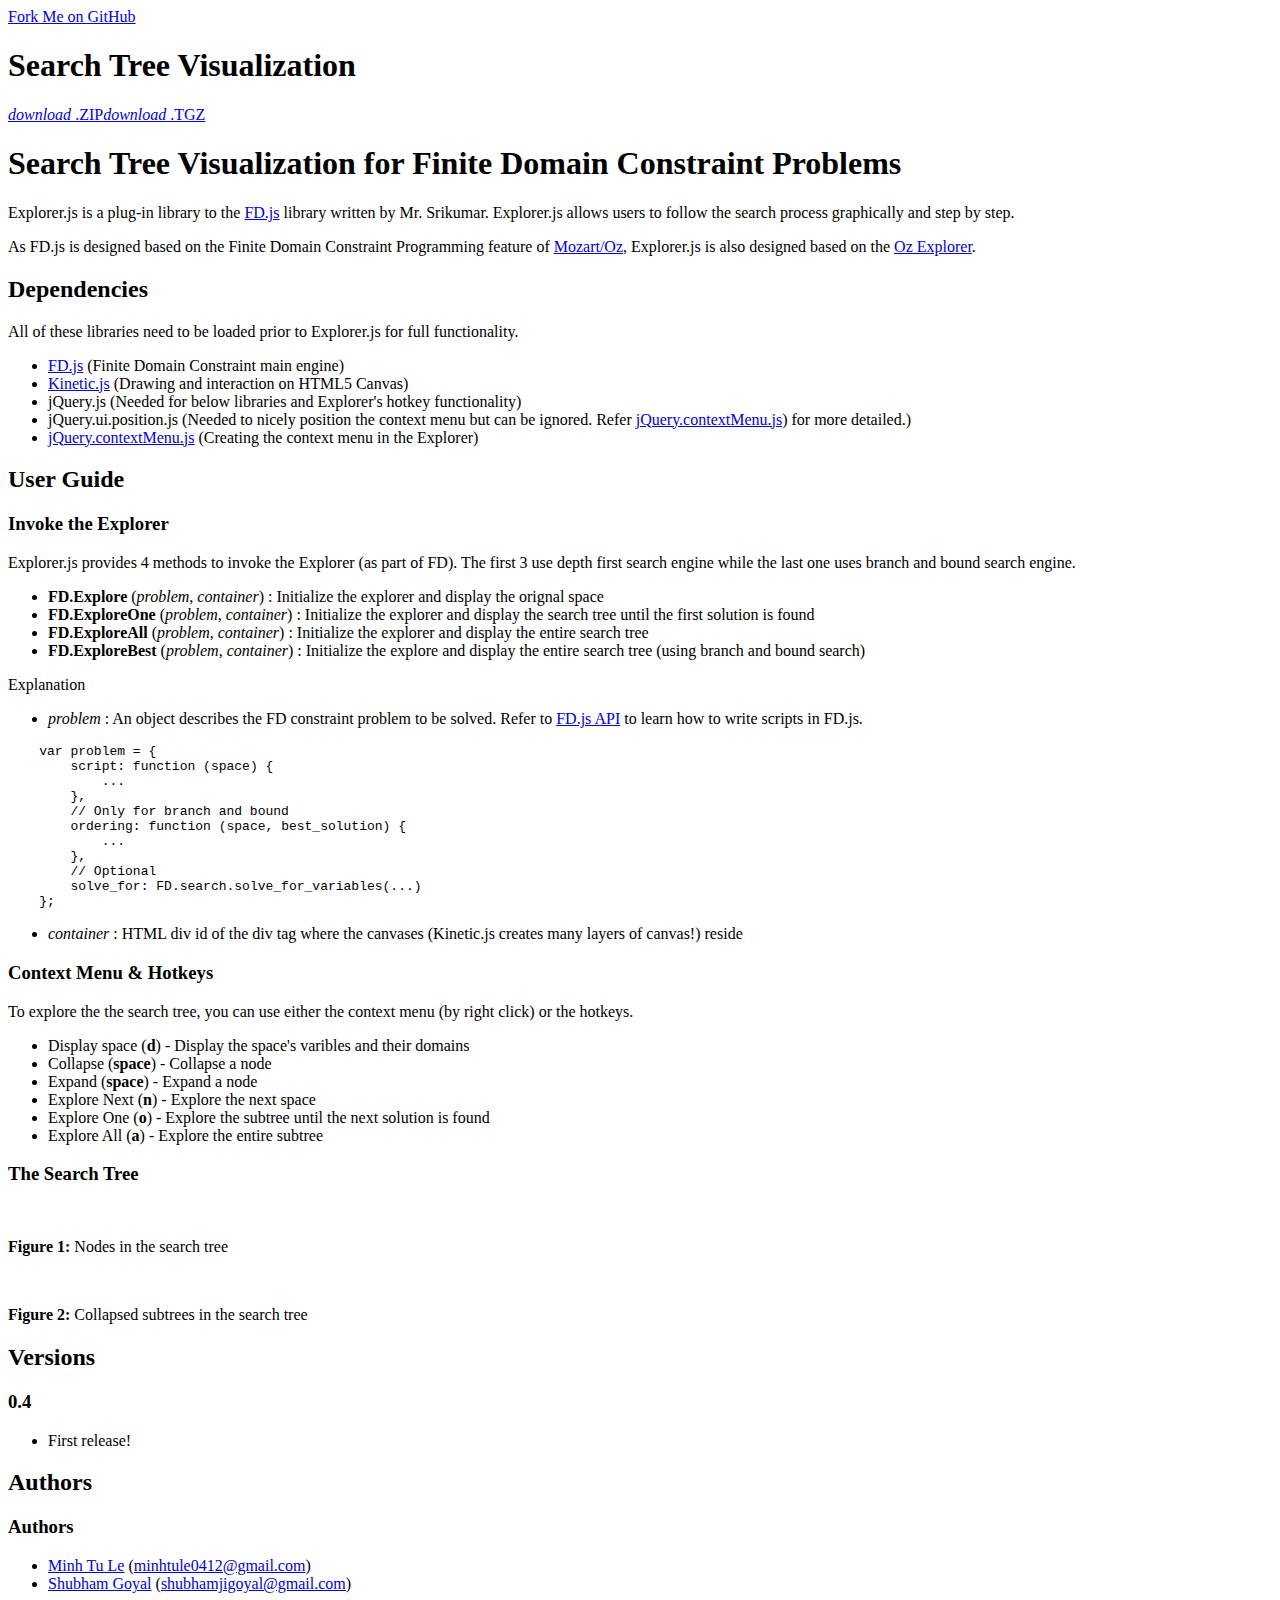
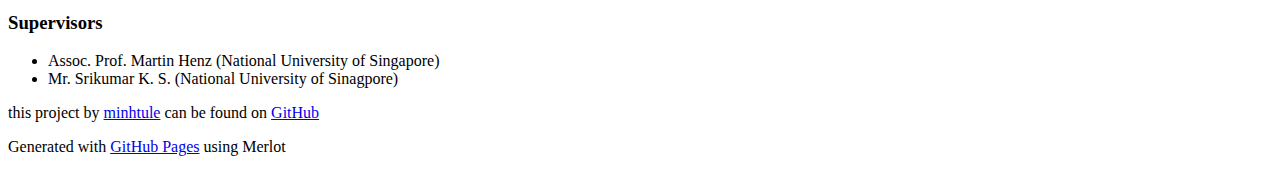
==== index.html @ 44adea36 "Update" ====
<!DOCTYPE html>
<html>
  <head>
    <meta charset='utf-8'>
    <meta http-equiv="X-UA-Compatible" content="chrome=1">
    <meta name="viewport" content="width=640" />

    <link rel="stylesheet" href="stylesheets/core.css" media="screen"/>
    <link rel="stylesheet" href="stylesheets/mobile.css" media="handheld, only screen and (max-device-width:640px)"/>
    <link rel="stylesheet" href="stylesheets/pygment_trac.css"/>

    <script type="text/javascript" src="javascripts/modernizr.js"></script>
    <script type="text/javascript" src="https://ajax.googleapis.com/ajax/libs/jquery/1.7.1/jquery.min.js"></script>
    <script type="text/javascript" src="javascripts/headsmart.min.js"></script>
    <script type="text/javascript">
      $(document).ready(function () {
        $('#main_content').headsmart()
      })
    </script>
    <title>Search Tree Visualization by minhtule</title>
  </head>

  <body>
    <a id="forkme_banner" href="https://github.com/minhtule/Search-Tree-Visualization">Fork Me on GitHub</a>
    <div class="shell">

      <header>
        <span class="ribbon-outer">
          <span class="ribbon-inner">
            <h1>Search Tree Visualization</h1>
            <h2></h2>
          </span>
          <span class="left-tail"></span>
          <span class="right-tail"></span>
        </span>
      </header>

      <section id="downloads">
        <span class="inner">
          <a href="https://github.com/minhtule/Search-Tree-Visualization/zipball/master" class="zip"><em>download</em> .ZIP</a><a href="https://github.com/minhtule/Search-Tree-Visualization/tarball/master" class="tgz"><em>download</em> .TGZ</a>
        </span>
      </section>

      <span class="banner-fix"></span>

      <section id="main_content">
        <h1>Search Tree Visualization for Finite Domain Constraint Problems</h1>

<p>Explorer.js is a plug-in library to the <a href="http://nishabdam.com:8080/fd/index">FD.js</a> library 
written by Mr. Srikumar. Explorer.js allows users to follow the search process
graphically and step by step. </p>

<p>As FD.js is designed based on the Finite Domain Constraint Programming 
feature of <a href="http://www.mozart-oz.org/documentation/fdt/index.html">Mozart/Oz</a>,
Explorer.js is also designed based on the <a href="http://www.mozart-oz.org/documentation/explorer/index.html">Oz Explorer</a>. </p>

<h2>Dependencies</h2>

<p>All of these libraries need to be loaded prior to Explorer.js for full 
functionality.</p>

<ul>
<li>
<a href="http://nishabdam.com:8080/fd/index">FD.js</a> (Finite Domain Constraint main engine)</li>
<li>
<a href="http://www.kineticjs.com/">Kinetic.js</a> (Drawing and interaction on HTML5 Canvas)</li>
<li>jQuery.js (Needed for below libraries and Explorer's hotkey functionality)</li>
<li>jQuery.ui.position.js (Needed to nicely position the context menu but can be
ignored. Refer <a href="https://github.com/medialize/jQuery-contextMenu/blob/gh-pages/README.md">jQuery.contextMenu.js</a>)
for more detailed.)</li>
<li>
<a href="https://github.com/medialize/jQuery-contextMenu/blob/gh-pages/README.md">jQuery.contextMenu.js</a>
(Creating the context menu in the Explorer)</li>
</ul><h2>User Guide</h2>

<h3>Invoke the Explorer</h3>

<p>Explorer.js provides 4 methods to invoke the Explorer (as part of FD). The first 3 use depth first search engine
while the last one uses branch and bound search engine.</p>

<ul>
<li>
<strong>FD.Explore</strong> (<em>problem</em>, <em>container</em>) : Initialize the explorer and display the orignal space</li>
<li>
<strong>FD.ExploreOne</strong> (<em>problem</em>, <em>container</em>) : Initialize the explorer and display the search tree until the first 
solution is found</li>
<li>
<strong>FD.ExploreAll</strong> (<em>problem</em>, <em>container</em>) : Initialize the explorer and display the entire search tree</li>
<li>
<strong>FD.ExploreBest</strong> (<em>problem</em>, <em>container</em>) : Initialize the explore and display the entire search tree (using 
branch and bound search)</li>
</ul><p>Explanation</p>

<ul>
<li>
<em>problem</em> : An object describes the FD constraint problem to be solved. Refer to <a href="http://nishabdam.com:8080/fd/wiki?name=API">FD.js API</a>
to learn how to write scripts in FD.js.</li>
</ul><div class="highlight">
<pre>    <span class="kd">var</span> <span class="nx">problem</span> <span class="o">=</span> <span class="p">{</span>
        <span class="nx">script</span><span class="o">:</span> <span class="kd">function</span> <span class="p">(</span><span class="nx">space</span><span class="p">)</span> <span class="p">{</span> 
            <span class="p">...</span>
        <span class="p">},</span>
        <span class="c1">// Only for branch and bound</span>
        <span class="nx">ordering</span><span class="o">:</span> <span class="kd">function</span> <span class="p">(</span><span class="nx">space</span><span class="p">,</span> <span class="nx">best_solution</span><span class="p">)</span> <span class="p">{</span> 
            <span class="p">...</span>
        <span class="p">},</span>
        <span class="c1">// Optional</span>
        <span class="nx">solve_for</span><span class="o">:</span> <span class="nx">FD</span><span class="p">.</span><span class="nx">search</span><span class="p">.</span><span class="nx">solve_for_variables</span><span class="p">(...)</span> 
    <span class="p">};</span>
</pre>
</div>


<ul>
<li>
<em>container</em> : HTML div id of the div tag where the canvases (Kinetic.js creates 
many layers of canvas!) reside</li>
</ul><h3>Context Menu &amp; Hotkeys</h3>

<p>To explore the the search tree, you can use either the context menu (by right click) or the hotkeys.</p>

<ul>
<li>Display space (<strong>d</strong>) - Display the space's varibles and their domains</li>
<li>Collapse (<strong>space</strong>) - Collapse a node</li>
<li>Expand (<strong>space</strong>) - Expand a node</li>
<li>Explore Next (<strong>n</strong>) - Explore the next space</li>
<li>Explore One (<strong>o</strong>) - Explore the subtree until the next solution is found</li>
<li>Explore All (<strong>a</strong>) - Explore the entire subtree</li>
</ul><h3>The Search Tree</h3>


<p><img src="https://github.com/minhtule/Search-Tree-Visualization/raw/gh-pages/nodes.jpg" alt="" title="Nodes in the search tree"></p>

<p><strong>Figure 1:</strong> Nodes in the search tree</p>

<p><img src="https://github.com/minhtule/Search-Tree-Visualization/raw/gh-pages/subtrees.jpg" alt="" title="Collapsed subtrees in the search tree"></p>

<p><strong>Figure 2:</strong> Collapsed subtrees in the search tree</p>

<h2>Versions</h2>

<h3>0.4</h3>

<ul>
<li>First release!</li>
</ul>

<h2>Authors</h2>

<h3>Authors</h3>
<ul>
<li>
<a href="https://github.com/minhtule">Minh Tu Le</a> (<a href="mailto:minhtule0412@gmail.com">minhtule0412@gmail.com</a>)</li>
<li>
<a href="https://github.com/shubhamgoyal">Shubham Goyal</a> (<a href="mailto:shubhamjigoyal@gmail.com">shubhamjigoyal@gmail.com</a>)</li>
</ul><h3>Supervisors</h3>
<ul>
<li>Assoc. Prof. Martin Henz (National University of Singapore)</li>
<li>Mr. Srikumar K. S. (National University of Sinagpore)</li>
</ul>
      </section>

      <footer>
        <span class="ribbon-outer">
          <span class="ribbon-inner">
            <p>this project by <a href="https://github.com/minhtule">minhtule</a> can be found on <a href="https://github.com/minhtule/Search-Tree-Visualization">GitHub</a></p>
          </span>
          <span class="left-tail"></span>
          <span class="right-tail"></span>
        </span>
        <p>Generated with <a href="http://pages.github.com">GitHub Pages</a> using Merlot</p>
        <span class="octocat"></span>
      </footer>

    </div>

    
  </body>
</html>
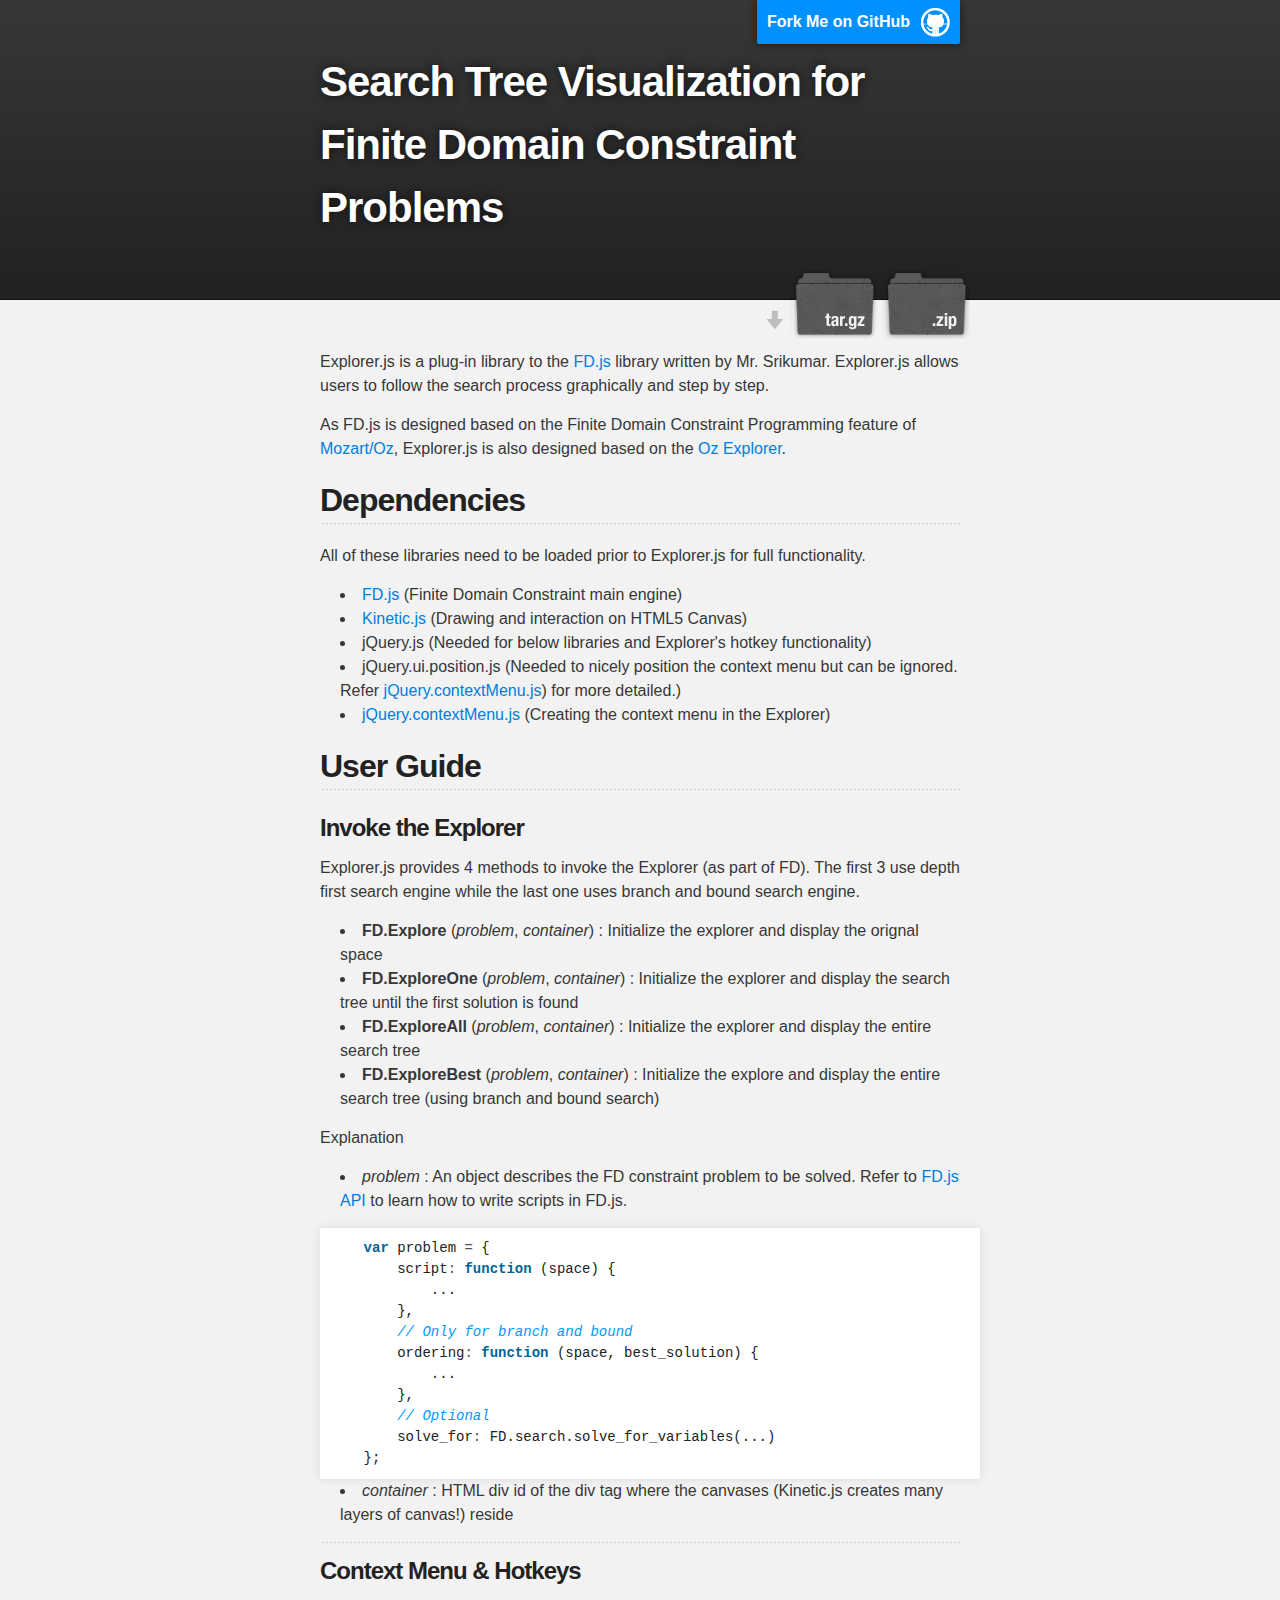
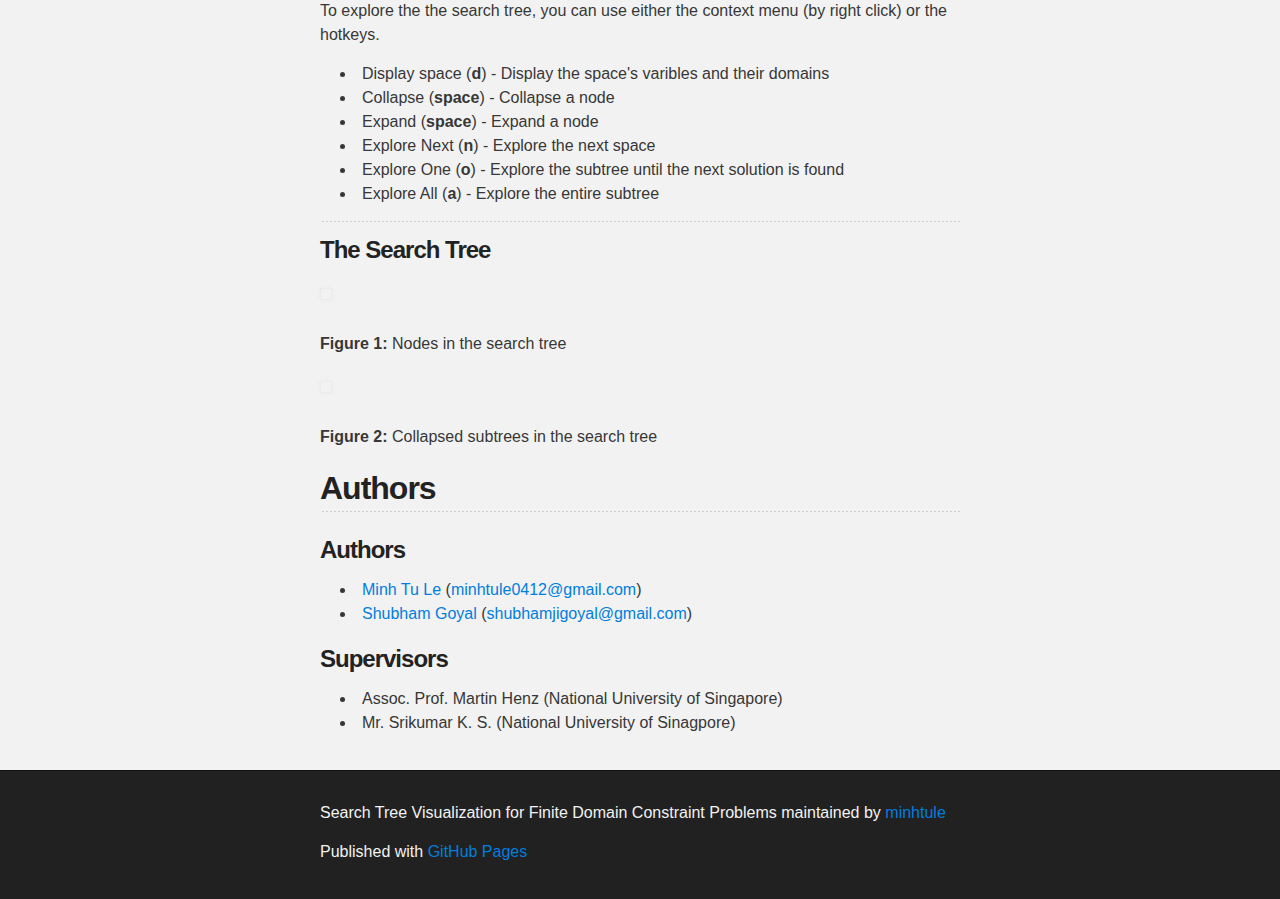
==== commit 6646ec5c: "Created gh-pages branch via GitHub" ====
--- a/index.html
+++ b/index.html
@@ -1,52 +1,37 @@
 <!DOCTYPE html>
 <html>
+
   <head>
-    <meta charset='utf-8'>
-    <meta http-equiv="X-UA-Compatible" content="chrome=1">
-    <meta name="viewport" content="width=640" />
+    <meta charset='utf-8' />
+    <meta http-equiv="X-UA-Compatible" content="chrome=1" />
+    <meta name="description" content="Search Tree Visualization for Finite Domain Constraint Problems : " />
 
-    <link rel="stylesheet" href="stylesheets/core.css" media="screen"/>
-    <link rel="stylesheet" href="stylesheets/mobile.css" media="handheld, only screen and (max-device-width:640px)"/>
-    <link rel="stylesheet" href="stylesheets/pygment_trac.css"/>
+    <link rel="stylesheet" type="text/css" media="screen" href="stylesheets/stylesheet.css">
 
-    <script type="text/javascript" src="javascripts/modernizr.js"></script>
-    <script type="text/javascript" src="https://ajax.googleapis.com/ajax/libs/jquery/1.7.1/jquery.min.js"></script>
-    <script type="text/javascript" src="javascripts/headsmart.min.js"></script>
-    <script type="text/javascript">
-      $(document).ready(function () {
-        $('#main_content').headsmart()
-      })
-    </script>
-    <title>Search Tree Visualization by minhtule</title>
+    <title>Search Tree Visualization for Finite Domain Constraint Problems</title>
   </head>
 
   <body>
-    <a id="forkme_banner" href="https://github.com/minhtule/Search-Tree-Visualization">Fork Me on GitHub</a>
-    <div class="shell">
 
-      <header>
-        <span class="ribbon-outer">
-          <span class="ribbon-inner">
-            <h1>Search Tree Visualization</h1>
-            <h2></h2>
-          </span>
-          <span class="left-tail"></span>
-          <span class="right-tail"></span>
-        </span>
-      </header>
+    <!-- HEADER -->
+    <div id="header_wrap" class="outer">
+        <header class="inner">
+          <a id="forkme_banner" href="https://github.com/minhtule/Search-Tree-Visualization">Fork Me on GitHub</a>
 
-      <section id="downloads">
-        <span class="inner">
-          <a href="https://github.com/minhtule/Search-Tree-Visualization/zipball/master" class="zip"><em>download</em> .ZIP</a><a href="https://github.com/minhtule/Search-Tree-Visualization/tarball/master" class="tgz"><em>download</em> .TGZ</a>
-        </span>
-      </section>
+          <h1 id="project_title">Search Tree Visualization for Finite Domain Constraint Problems</h1>
+          <h2 id="project_tagline"></h2>
 
-      <span class="banner-fix"></span>
+          <section id="downloads">
+            <a class="zip_download_link" href="https://github.com/minhtule/Search-Tree-Visualization/zipball/master">Download this project as a .zip file</a>
+            <a class="tar_download_link" href="https://github.com/minhtule/Search-Tree-Visualization/tarball/master">Download this project as a tar.gz file</a>
+          </section>
+        </header>
+    </div>
 
-      <section id="main_content">
-        <h1>Search Tree Visualization for Finite Domain Constraint Problems</h1>
-
-<p>Explorer.js is a plug-in library to the <a href="http://nishabdam.com:8080/fd/index">FD.js</a> library 
+    <!-- MAIN CONTENT -->
+    <div id="main_content_wrap" class="outer">
+      <section id="main_content" class="inner">
+        <p>Explorer.js is a plug-in library to the <a href="http://nishabdam.com:8080/fd/index">FD.js</a> library 
 written by Mr. Srikumar. Explorer.js allows users to follow the search process
 graphically and step by step. </p>
 
@@ -115,7 +100,7 @@
 <li>
 <em>container</em> : HTML div id of the div tag where the canvases (Kinetic.js creates 
 many layers of canvas!) reside</li>
-</ul><h3>Context Menu &amp; Hotkeys</h3>
+</ul><hr><h3>Context Menu &amp; Hotkeys</h3>
 
 <p>To explore the the search tree, you can use either the context menu (by right click) or the hotkeys.</p>
 
@@ -126,8 +111,7 @@
 <li>Explore Next (<strong>n</strong>) - Explore the next space</li>
 <li>Explore One (<strong>o</strong>) - Explore the subtree until the next solution is found</li>
 <li>Explore All (<strong>a</strong>) - Explore the entire subtree</li>
-</ul><h3>The Search Tree</h3>
-
+</ul><hr><h3>The Search Tree</h3>
 
 <p><img src="https://github.com/minhtule/Search-Tree-Visualization/raw/gh-pages/nodes.jpg" alt="" title="Nodes in the search tree"></p>
 
@@ -137,43 +121,33 @@
 
 <p><strong>Figure 2:</strong> Collapsed subtrees in the search tree</p>
 
-<h2>Versions</h2>
-
-<h3>0.4</h3>
-
-<ul>
-<li>First release!</li>
-</ul>
-
 <h2>Authors</h2>
 
 <h3>Authors</h3>
+
 <ul>
 <li>
 <a href="https://github.com/minhtule">Minh Tu Le</a> (<a href="mailto:minhtule0412@gmail.com">minhtule0412@gmail.com</a>)</li>
 <li>
 <a href="https://github.com/shubhamgoyal">Shubham Goyal</a> (<a href="mailto:shubhamjigoyal@gmail.com">shubhamjigoyal@gmail.com</a>)</li>
 </ul><h3>Supervisors</h3>
+
 <ul>
 <li>Assoc. Prof. Martin Henz (National University of Singapore)</li>
 <li>Mr. Srikumar K. S. (National University of Sinagpore)</li>
 </ul>
       </section>
+    </div>
 
-      <footer>
-        <span class="ribbon-outer">
-          <span class="ribbon-inner">
-            <p>this project by <a href="https://github.com/minhtule">minhtule</a> can be found on <a href="https://github.com/minhtule/Search-Tree-Visualization">GitHub</a></p>
-          </span>
-          <span class="left-tail"></span>
-          <span class="right-tail"></span>
-        </span>
-        <p>Generated with <a href="http://pages.github.com">GitHub Pages</a> using Merlot</p>
-        <span class="octocat"></span>
+    <!-- FOOTER  -->
+    <div id="footer_wrap" class="outer">
+      <footer class="inner">
+        <p class="copyright">Search Tree Visualization for Finite Domain Constraint Problems maintained by <a href="https://github.com/minhtule">minhtule</a></p>
+        <p>Published with <a href="http://pages.github.com">GitHub Pages</a></p>
       </footer>
-
     </div>
 
     
+
   </body>
 </html>
--- a/stylesheets/stylesheet.css
+++ b/stylesheets/stylesheet.css
@@ -0,0 +1,431 @@
+/*******************************************************************************
+Slate Theme for Github Pages
+by Jason Costello, @jsncostello
+*******************************************************************************/
+
+@import url(pygment_trac.css);
+
+/*******************************************************************************
+MeyerWeb Reset
+*******************************************************************************/
+
+html, body, div, span, applet, object, iframe,
+h1, h2, h3, h4, h5, h6, p, blockquote, pre,
+a, abbr, acronym, address, big, cite, code,
+del, dfn, em, img, ins, kbd, q, s, samp,
+small, strike, strong, sub, sup, tt, var,
+b, u, i, center,
+dl, dt, dd, ol, ul, li,
+fieldset, form, label, legend,
+table, caption, tbody, tfoot, thead, tr, th, td,
+article, aside, canvas, details, embed,
+figure, figcaption, footer, header, hgroup,
+menu, nav, output, ruby, section, summary,
+time, mark, audio, video {
+  margin: 0;
+  padding: 0;
+  border: 0;
+  font: inherit;
+  vertical-align: baseline;
+}
+
+/* HTML5 display-role reset for older browsers */
+article, aside, details, figcaption, figure,
+footer, header, hgroup, menu, nav, section {
+  display: block;
+}
+
+ol, ul {
+  list-style: none;
+}
+
+blockquote, q {
+}
+
+table {
+  border-collapse: collapse;
+  border-spacing: 0;
+}
+
+a:focus {
+  outline: none;
+}
+
+/*******************************************************************************
+Theme Styles
+*******************************************************************************/
+
+body {
+  box-sizing: border-box;
+  color:#373737;
+  background: #212121;
+  font-size: 16px;
+  font-family: 'Myriad Pro', Calibri, Helvetica, Arial, sans-serif;
+  line-height: 1.5;
+  -webkit-font-smoothing: antialiased;
+}
+
+h1, h2, h3, h4, h5, h6 {
+  margin: 10px 0;
+  font-weight: 700;
+  color:#222222;
+  font-family: 'Lucida Grande', 'Calibri', Helvetica, Arial, sans-serif;
+  letter-spacing: -1px;
+}
+
+h1 {
+  font-size: 36px;
+  font-weight: 700;
+}
+
+h2 {
+  padding-bottom: 10px;
+  font-size: 32px;
+  background: url('../images/bg_hr.png') repeat-x bottom;
+}
+
+h3 {
+  font-size: 24px;
+}
+
+h4 {
+  font-size: 21px;
+}
+
+h5 {
+  font-size: 18px;
+}
+
+h6 {
+  font-size: 16px;
+}
+
+p {
+  margin: 10px 0 15px 0;
+}
+
+footer p {
+  color: #f2f2f2;
+}
+
+a {
+  text-decoration: none;
+  color: #007edf;
+  text-shadow: none;
+
+  transition: color 0.5s ease;
+  transition: text-shadow 0.5s ease;
+  -webkit-transition: color 0.5s ease;
+  -webkit-transition: text-shadow 0.5s ease;
+  -moz-transition: color 0.5s ease;
+  -moz-transition: text-shadow 0.5s ease;
+  -o-transition: color 0.5s ease;
+  -o-transition: text-shadow 0.5s ease;
+  -ms-transition: color 0.5s ease;
+  -ms-transition: text-shadow 0.5s ease;
+}
+
+#main_content a:hover {
+  color: #0069ba;
+  text-shadow: #0090ff 0px 0px 2px;
+}
+
+footer a:hover {
+  color: #43adff;
+  text-shadow: #0090ff 0px 0px 2px;
+}
+
+em {
+  font-style: italic;
+}
+
+strong {
+  font-weight: bold;
+}
+
+img {
+  position: relative;
+  margin: 0 auto;
+  max-width: 739px;
+  padding: 5px;
+  margin: 10px 0 10px 0;
+  border: 1px solid #ebebeb;
+
+  box-shadow: 0 0 5px #ebebeb;
+  -webkit-box-shadow: 0 0 5px #ebebeb;
+  -moz-box-shadow: 0 0 5px #ebebeb;
+  -o-box-shadow: 0 0 5px #ebebeb;
+  -ms-box-shadow: 0 0 5px #ebebeb;
+}
+
+pre, code {
+  width: 100%;
+  color: #222;
+  background-color: #fff;
+
+  font-family: Monaco, "Bitstream Vera Sans Mono", "Lucida Console", Terminal, monospace;
+  font-size: 14px;
+
+  border-radius: 2px;
+  -moz-border-radius: 2px;
+  -webkit-border-radius: 2px;
+
+
+
+}
+
+pre {
+  width: 100%;
+  padding: 10px;
+  box-shadow: 0 0 10px rgba(0,0,0,.1);
+  overflow: auto;
+}
+
+code {
+  padding: 3px;
+  margin: 0 3px;
+  box-shadow: 0 0 10px rgba(0,0,0,.1);
+}
+
+pre code {
+  display: block;
+  box-shadow: none;
+}
+
+blockquote {
+  color: #666;
+  margin-bottom: 20px;
+  padding: 0 0 0 20px;
+  border-left: 3px solid #bbb;
+}
+
+ul, ol, dl {
+  margin-bottom: 15px
+}
+
+ul li {
+  list-style: inside;
+  padding-left: 20px;
+}
+
+ol li {
+  list-style: decimal inside;
+  padding-left: 20px;
+}
+
+dl dt {
+  font-weight: bold;
+}
+
+dl dd {
+  padding-left: 20px;
+  font-style: italic;
+}
+
+dl p {
+  padding-left: 20px;
+  font-style: italic;
+}
+
+hr {
+  height: 1px;
+  margin-bottom: 5px;
+  border: none;
+  background: url('../images/bg_hr.png') repeat-x center;
+}
+
+table {
+  border: 1px solid #373737;
+  margin-bottom: 20px;
+  text-align: left;
+ }
+
+th {
+  font-family: 'Lucida Grande', 'Helvetica Neue', Helvetica, Arial, sans-serif;
+  padding: 10px;
+  background: #373737;
+  color: #fff;
+ }
+
+td {
+  padding: 10px;
+  border: 1px solid #373737;
+ }
+
+form {
+  background: #f2f2f2;
+  padding: 20px;
+}
+
+img {
+  width: 100%;
+  max-width: 100%;
+}
+
+/*******************************************************************************
+Full-Width Styles
+*******************************************************************************/
+
+.outer {
+  width: 100%;
+}
+
+.inner {
+  position: relative;
+  max-width: 640px;
+  padding: 20px 10px;
+  margin: 0 auto;
+}
+
+#forkme_banner {
+  display: block;
+  position: absolute;
+  top:0;
+  right: 10px;
+  z-index: 10;
+  padding: 10px 50px 10px 10px;
+  color: #fff;
+  background: url('../images/blacktocat.png') #0090ff no-repeat 95% 50%;
+  font-weight: 700;
+  box-shadow: 0 0 10px rgba(0,0,0,.5);
+  border-bottom-left-radius: 2px;
+  border-bottom-right-radius: 2px;
+}
+
+#header_wrap {
+  background: #212121;
+  background: -moz-linear-gradient(top, #373737, #212121);
+  background: -webkit-linear-gradient(top, #373737, #212121);
+  background: -ms-linear-gradient(top, #373737, #212121);
+  background: -o-linear-gradient(top, #373737, #212121);
+  background: linear-gradient(top, #373737, #212121);
+}
+
+#header_wrap .inner {
+  padding: 50px 10px 30px 10px;
+}
+
+#project_title {
+  margin: 0;
+  color: #fff;
+  font-size: 42px;
+  font-weight: 700;
+  text-shadow: #111 0px 0px 10px;
+}
+
+#project_tagline {
+  color: #fff;
+  font-size: 24px;
+  font-weight: 300;
+  background: none;
+  text-shadow: #111 0px 0px 10px;
+}
+
+#downloads {
+  position: absolute;
+  width: 210px;
+  z-index: 10;
+  bottom: -40px;
+  right: 0;
+  height: 70px;
+  background: url('../images/icon_download.png') no-repeat 0% 90%;
+}
+
+.zip_download_link {
+  display: block;
+  float: right;
+  width: 90px;
+  height:70px;
+  text-indent: -5000px;
+  overflow: hidden;
+  background: url(../images/sprite_download.png) no-repeat bottom left;
+}
+
+.tar_download_link {
+  display: block;
+  float: right;
+  width: 90px;
+  height:70px;
+  text-indent: -5000px;
+  overflow: hidden;
+  background: url(../images/sprite_download.png) no-repeat bottom right;
+  margin-left: 10px;
+}
+
+.zip_download_link:hover {
+  background: url(../images/sprite_download.png) no-repeat top left;
+}
+
+.tar_download_link:hover {
+  background: url(../images/sprite_download.png) no-repeat top right;
+}
+
+#main_content_wrap {
+  background: #f2f2f2;
+  border-top: 1px solid #111;
+  border-bottom: 1px solid #111;
+}
+
+#main_content {
+  padding-top: 40px;
+}
+
+#footer_wrap {
+  background: #212121;
+}
+
+
+
+/*******************************************************************************
+Small Device Styles
+*******************************************************************************/
+
+@media screen and (max-width: 480px) {
+  body {
+    font-size:14px;
+  }
+
+  #downloads {
+    display: none;
+  }
+
+  .inner {
+    min-width: 320px;
+    max-width: 480px;
+  }
+
+  #project_title {
+  font-size: 32px;
+  }
+
+  h1 {
+    font-size: 28px;
+  }
+
+  h2 {
+    font-size: 24px;
+  }
+
+  h3 {
+    font-size: 21px;
+  }
+
+  h4 {
+    font-size: 18px;
+  }
+
+  h5 {
+    font-size: 14px;
+  }
+
+  h6 {
+    font-size: 12px;
+  }
+
+  code, pre {
+    min-width: 320px;
+    max-width: 480px;
+    font-size: 11px;
+  }
+
+}
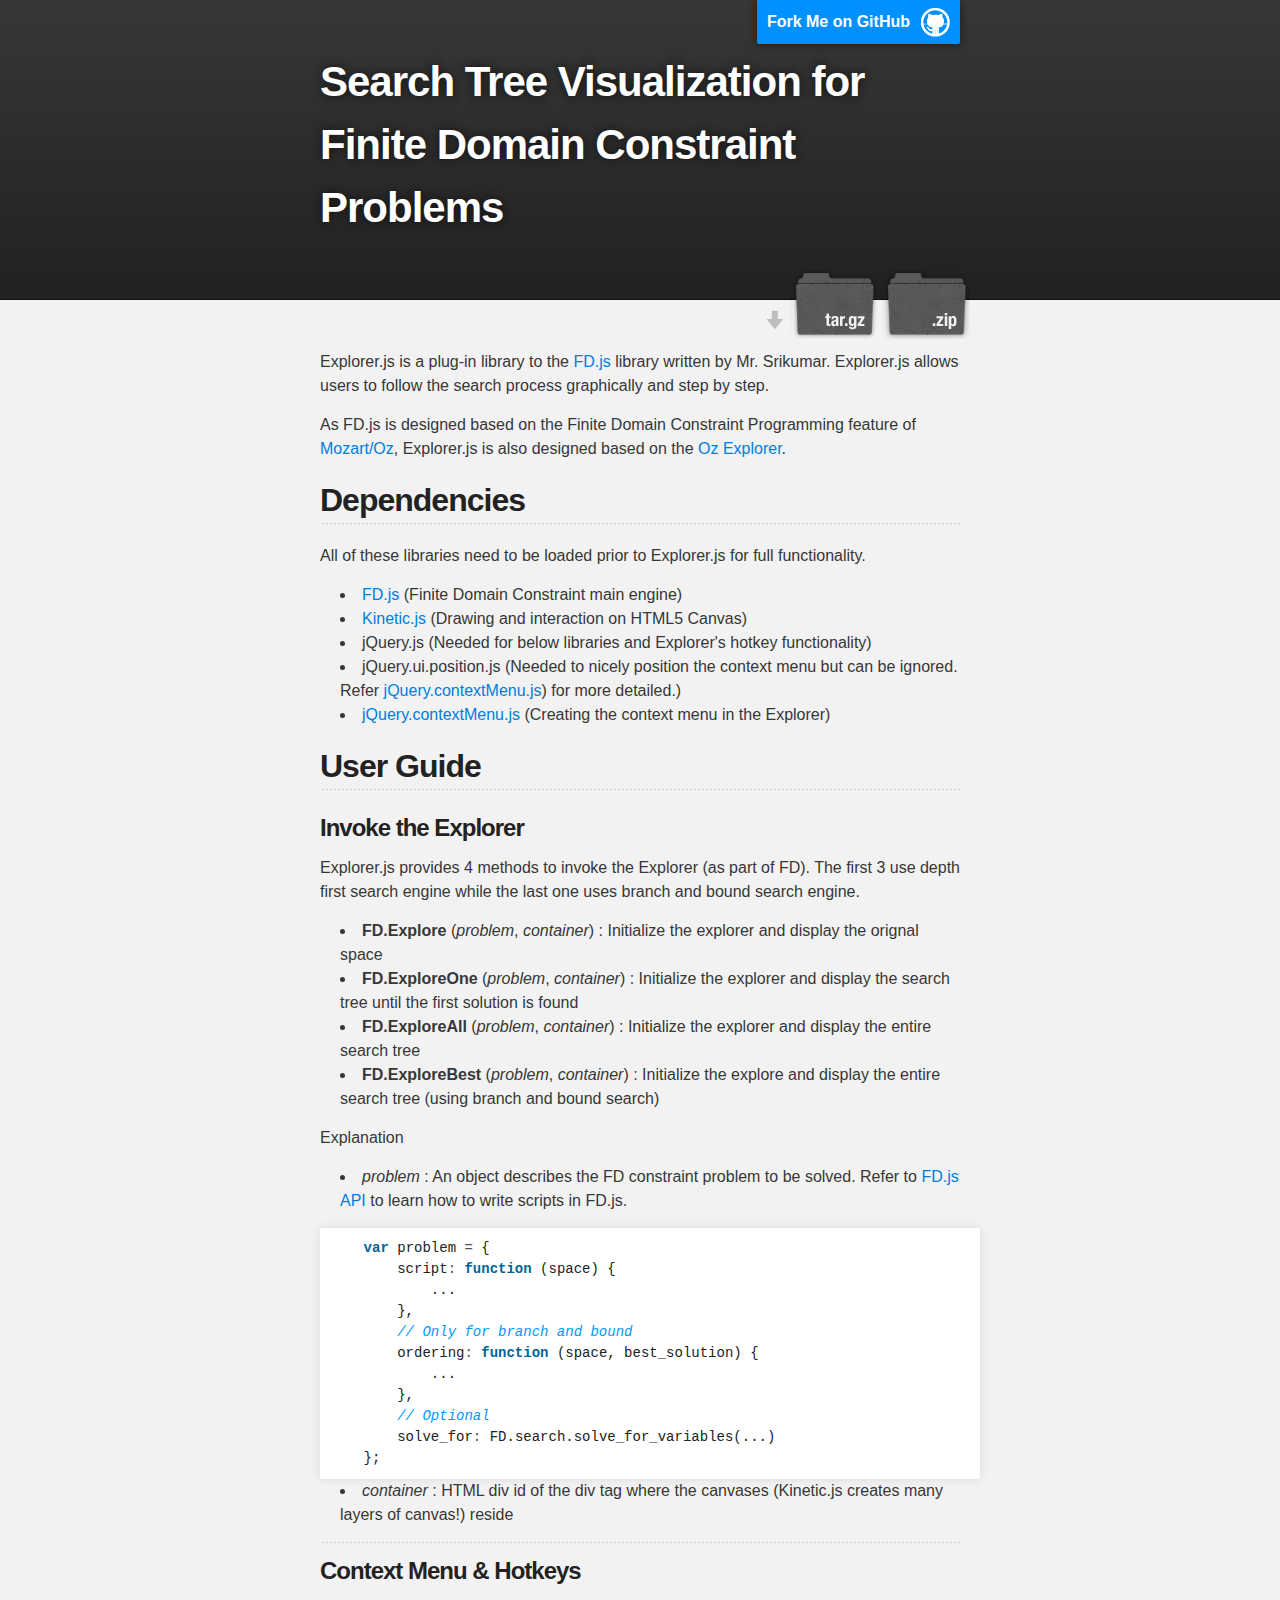
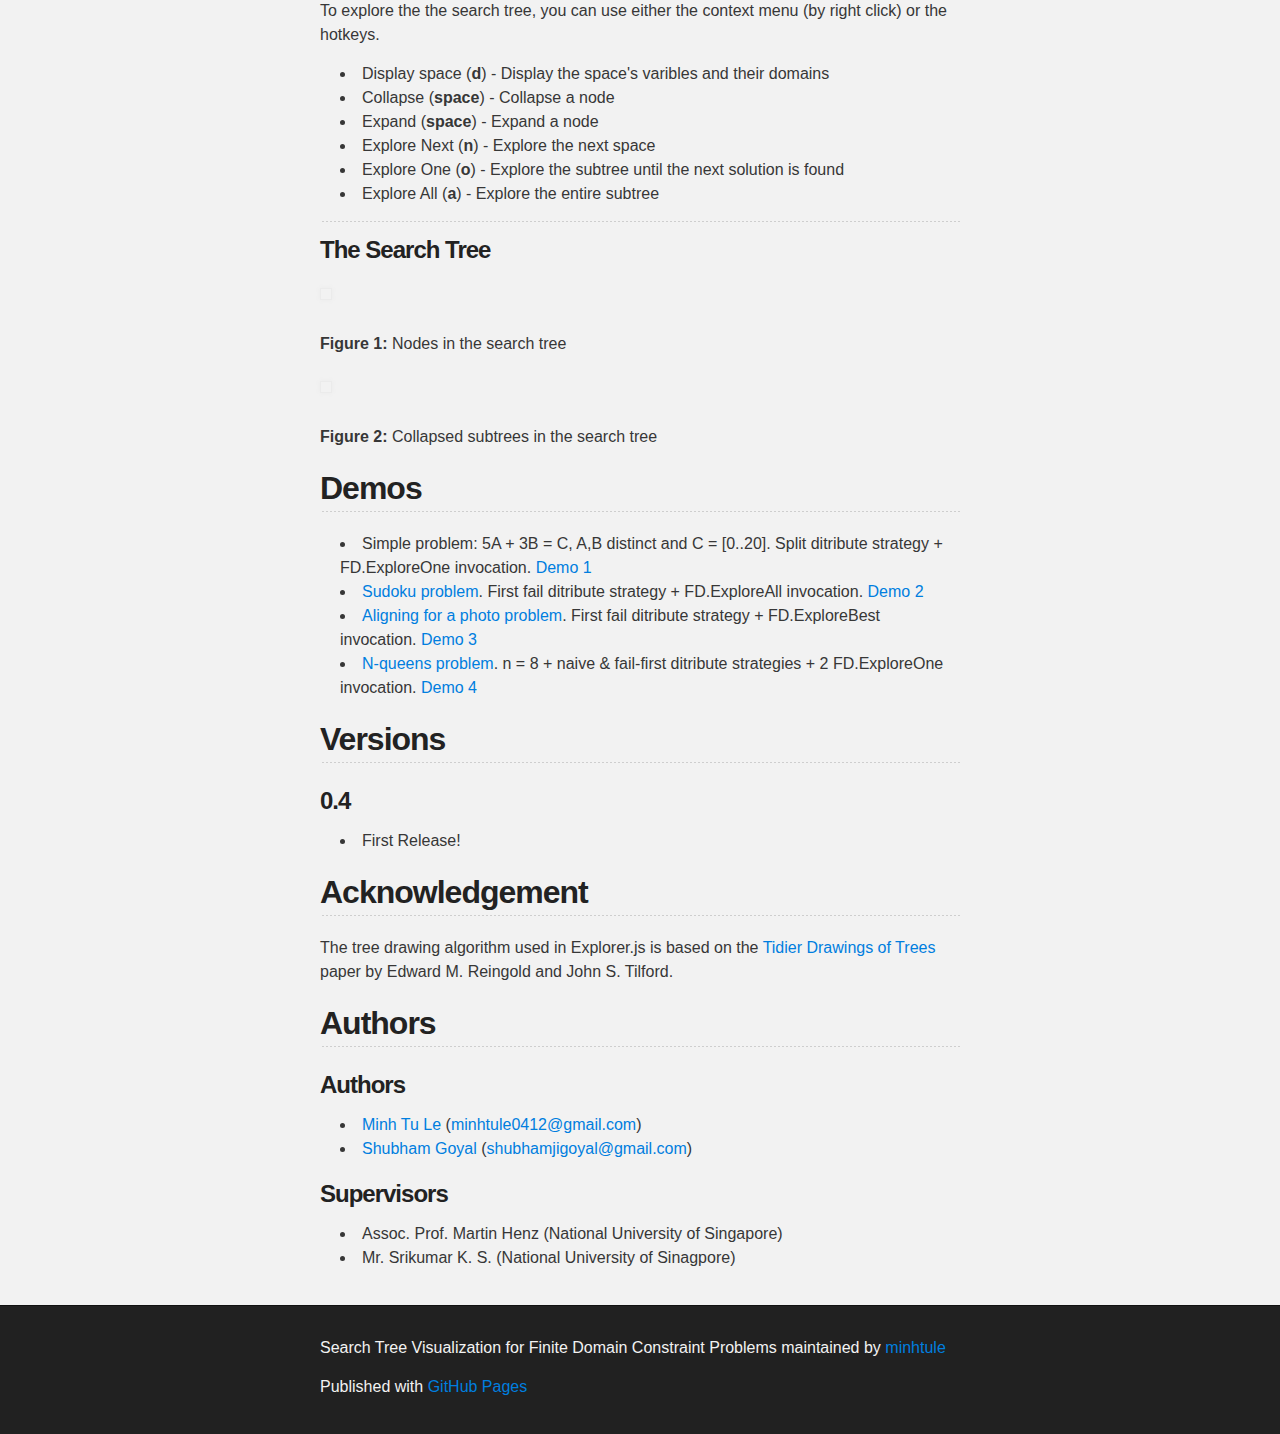
==== commit 40698d52: "Update Homepage + Demo 4" ====
--- a/index.html
+++ b/index.html
@@ -1,6 +1,5 @@
 <!DOCTYPE html>
 <html>
-
   <head>
     <meta charset='utf-8' />
     <meta http-equiv="X-UA-Compatible" content="chrome=1" />
@@ -40,7 +39,6 @@
 Explorer.js is also designed based on the <a href="http://www.mozart-oz.org/documentation/explorer/index.html">Oz Explorer</a>. </p>
 
 <h2>Dependencies</h2>
-
 <p>All of these libraries need to be loaded prior to Explorer.js for full 
 functionality.</p>
 
@@ -57,7 +55,6 @@
 <a href="https://github.com/medialize/jQuery-contextMenu/blob/gh-pages/README.md">jQuery.contextMenu.js</a>
 (Creating the context menu in the Explorer)</li>
 </ul><h2>User Guide</h2>
-
 <h3>Invoke the Explorer</h3>
 
 <p>Explorer.js provides 4 methods to invoke the Explorer (as part of FD). The first 3 use depth first search engine
@@ -121,8 +118,23 @@
 
 <p><strong>Figure 2:</strong> Collapsed subtrees in the search tree</p>
 
+<h2>Demos</h2>
+<ul>
+  <li>Simple problem: 5A + 3B = C, A,B distinct and C = [0..20]. Split ditribute strategy + FD.ExploreOne invocation. <a href="demo/simple.html"/>Demo 1</a></li>
+  <li><a href="http://hagaregn.org.uk/npsudoku/sudoku.html">Sudoku problem</a>. First fail ditribute strategy + FD.ExploreAll invocation. <a href="demo/sudoku.html"/>Demo 2</a></li>
+  <li><a href="http://www.mozart-oz.org/documentation/fdt/node44.html#section.bab.align">Aligning for a photo problem</a>. First fail ditribute strategy + FD.ExploreBest invocation. <a href="demo/photo.html"/>Demo 3</a></li>
+  <li><a href="http://www.mozart-oz.org/documentation/fdt/node25.html#section.scripts.queens">N-queens problem</a>. n = 8 + naive & fail-first ditribute strategies + 2 FD.ExploreOne invocation. <a href="demo/n-queen.html"/>Demo 4</a></li>
+</ul>
+
+<h2>Versions</h2>
+<h3>0.4</h3>
+<ul><li>First Release!</li></ul>
+
+<h2>Acknowledgement</h2>
+<p>The tree drawing algorithm used in Explorer.js is based on the <a href="http://emr.cs.iit.edu/~reingold/tidier-drawings.pdf">Tidier Drawings of Trees</a> paper by Edward M. Reingold and John S. Tilford.</p>
+
+
 <h2>Authors</h2>
-
 <h3>Authors</h3>
 
 <ul>
@@ -131,7 +143,6 @@
 <li>
 <a href="https://github.com/shubhamgoyal">Shubham Goyal</a> (<a href="mailto:shubhamjigoyal@gmail.com">shubhamjigoyal@gmail.com</a>)</li>
 </ul><h3>Supervisors</h3>
-
 <ul>
 <li>Assoc. Prof. Martin Henz (National University of Singapore)</li>
 <li>Mr. Srikumar K. S. (National University of Sinagpore)</li>
@@ -146,8 +157,5 @@
         <p>Published with <a href="http://pages.github.com">GitHub Pages</a></p>
       </footer>
     </div>
-
-    
-
   </body>
 </html>
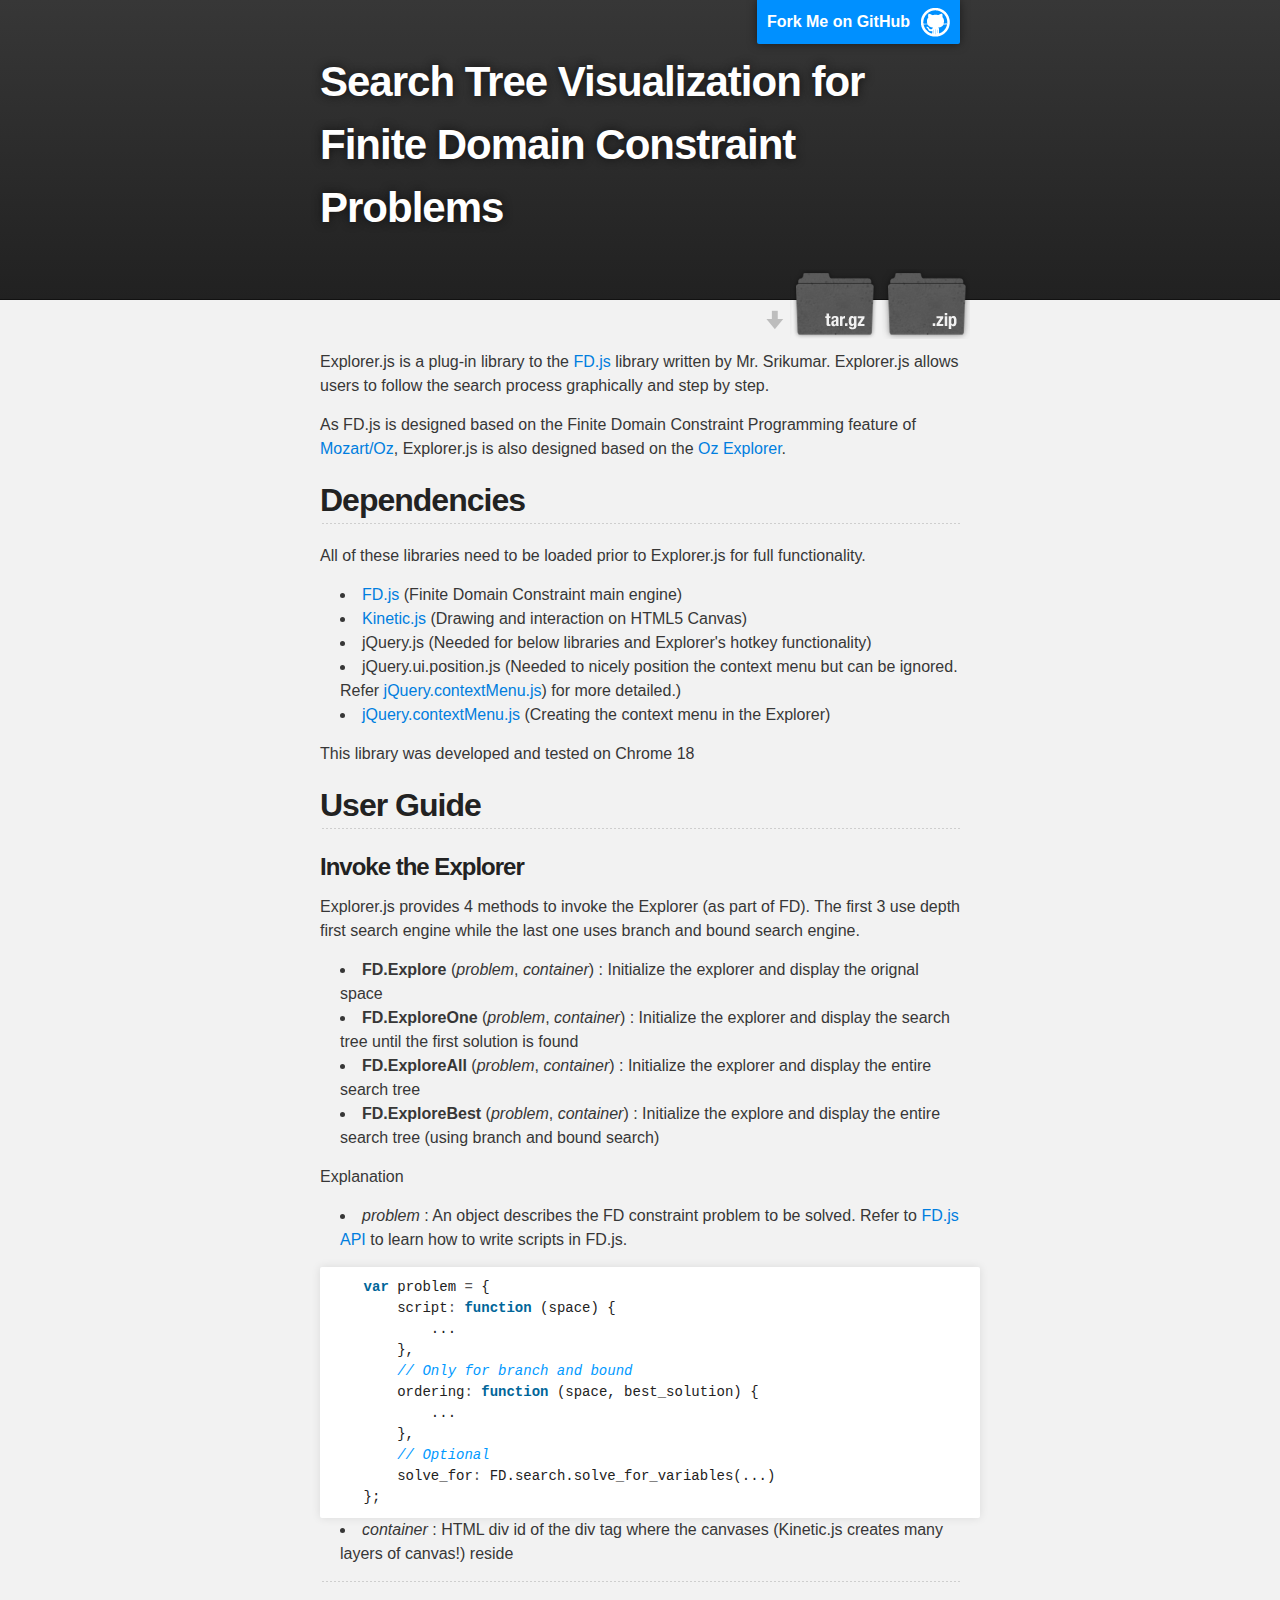
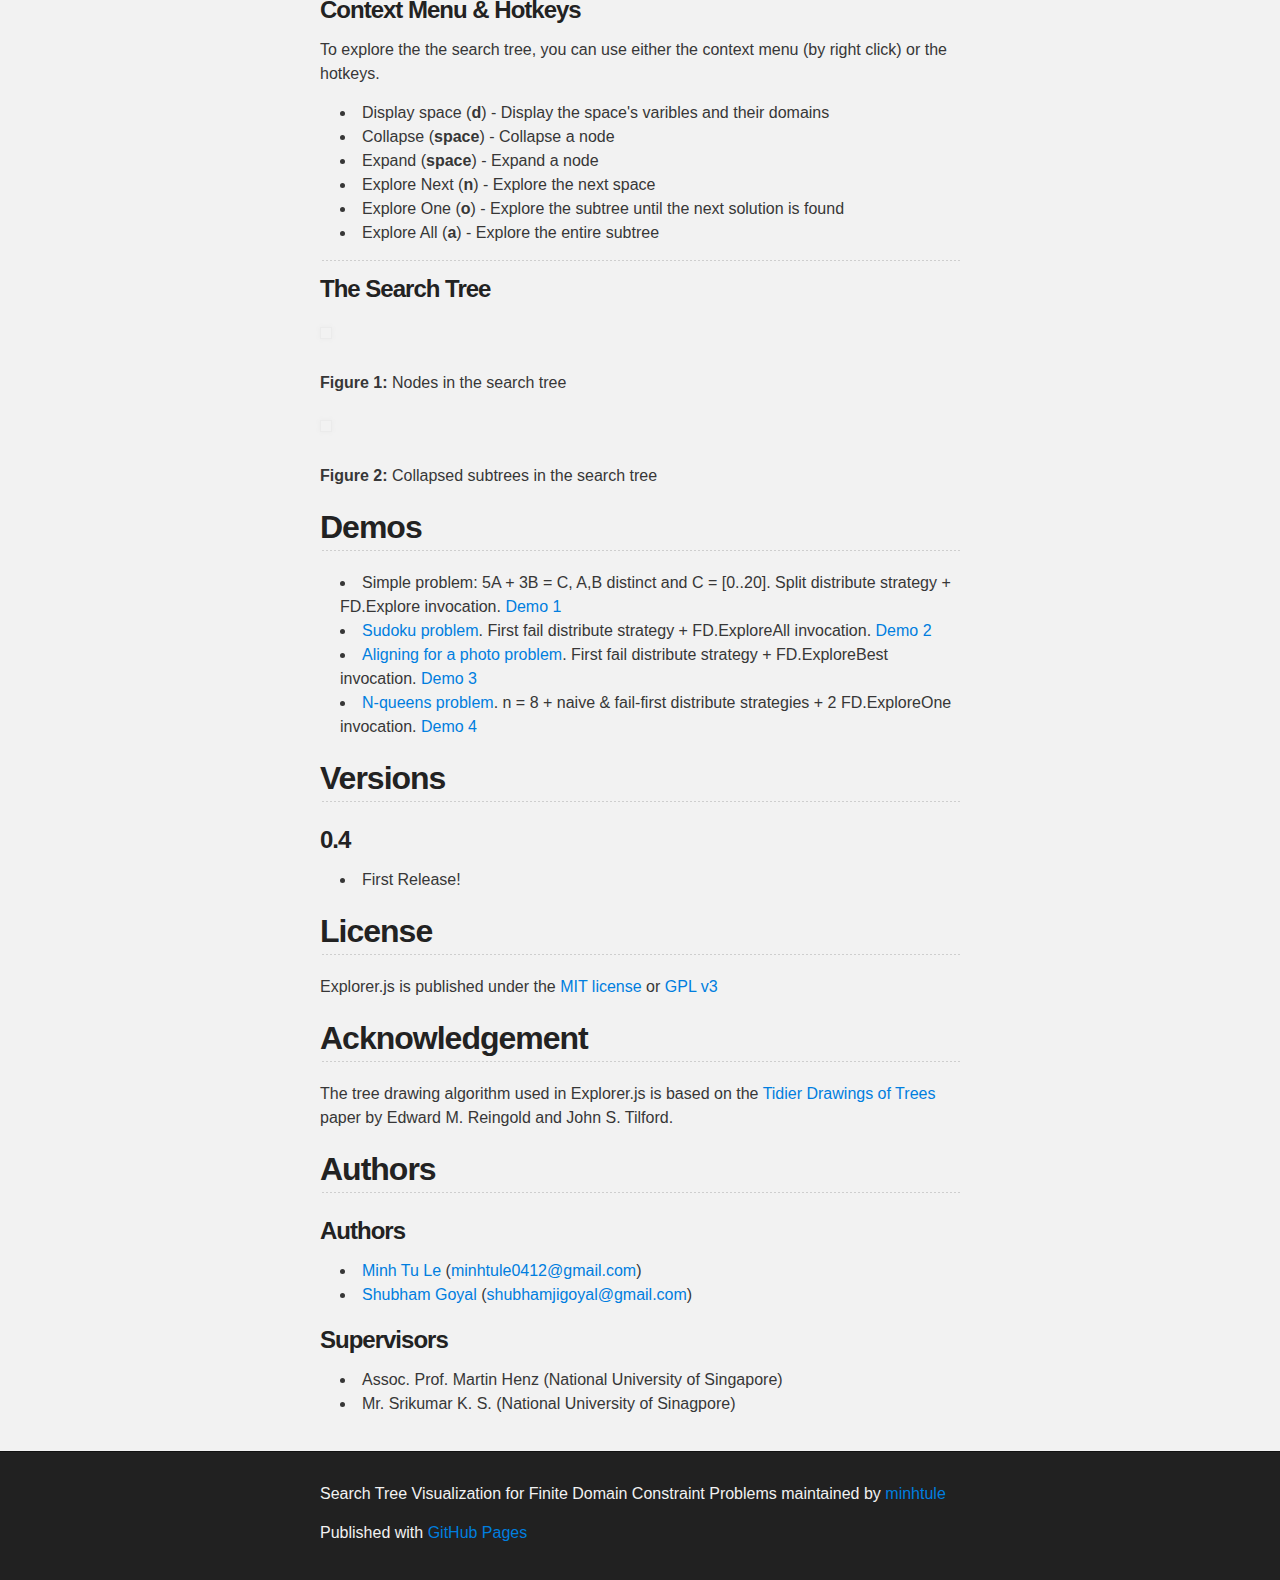
==== commit 8422fdb1: "Update the license" ====
--- a/index.html
+++ b/index.html
@@ -54,7 +54,10 @@
 <li>
 <a href="https://github.com/medialize/jQuery-contextMenu/blob/gh-pages/README.md">jQuery.contextMenu.js</a>
 (Creating the context menu in the Explorer)</li>
-</ul><h2>User Guide</h2>
+</ul>
+<p>This library was developed and tested on Chrome 18</p>
+
+<h2>User Guide</h2>
 <h3>Invoke the Explorer</h3>
 
 <p>Explorer.js provides 4 methods to invoke the Explorer (as part of FD). The first 3 use depth first search engine
@@ -120,15 +123,19 @@
 
 <h2>Demos</h2>
 <ul>
-  <li>Simple problem: 5A + 3B = C, A,B distinct and C = [0..20]. Split ditribute strategy + FD.ExploreOne invocation. <a href="demo/simple.html"/>Demo 1</a></li>
-  <li><a href="http://hagaregn.org.uk/npsudoku/sudoku.html">Sudoku problem</a>. First fail ditribute strategy + FD.ExploreAll invocation. <a href="demo/sudoku.html"/>Demo 2</a></li>
-  <li><a href="http://www.mozart-oz.org/documentation/fdt/node44.html#section.bab.align">Aligning for a photo problem</a>. First fail ditribute strategy + FD.ExploreBest invocation. <a href="demo/photo.html"/>Demo 3</a></li>
-  <li><a href="http://www.mozart-oz.org/documentation/fdt/node25.html#section.scripts.queens">N-queens problem</a>. n = 8 + naive & fail-first ditribute strategies + 2 FD.ExploreOne invocation. <a href="demo/n-queen.html"/>Demo 4</a></li>
+  <li>Simple problem: 5A + 3B = C, A,B distinct and C = [0..20]. Split distribute strategy + FD.Explore invocation. <a href="demo/simple.html"/>Demo 1</a></li>
+  <li><a href="http://hagaregn.org.uk/npsudoku/sudoku.html">Sudoku problem</a>. First fail distribute strategy + FD.ExploreAll invocation. <a href="demo/sudoku.html"/>Demo 2</a></li>
+  <li><a href="http://www.mozart-oz.org/documentation/fdt/node44.html#section.bab.align">Aligning for a photo problem</a>. First fail distribute strategy + FD.ExploreBest invocation. <a href="demo/photo.html"/>Demo 3</a></li>
+  <li><a href="http://www.mozart-oz.org/documentation/fdt/node25.html#section.scripts.queens">N-queens problem</a>. n = 8 + naive & fail-first distribute strategies + 2 FD.ExploreOne invocation. <a href="demo/n-queens.html"/>Demo 4</a></li>
 </ul>
 
 <h2>Versions</h2>
 <h3>0.4</h3>
 <ul><li>First Release!</li></ul>
+
+<h2>License</h2>
+<p>Explorer.js is published under the <a href="http://www.opensource.org/licenses/mit-license">MIT license</a>
+or <a href="http://opensource.org/licenses/GPL-3.0">GPL v3</a></p>
 
 <h2>Acknowledgement</h2>
 <p>The tree drawing algorithm used in Explorer.js is based on the <a href="http://emr.cs.iit.edu/~reingold/tidier-drawings.pdf">Tidier Drawings of Trees</a> paper by Edward M. Reingold and John S. Tilford.</p>
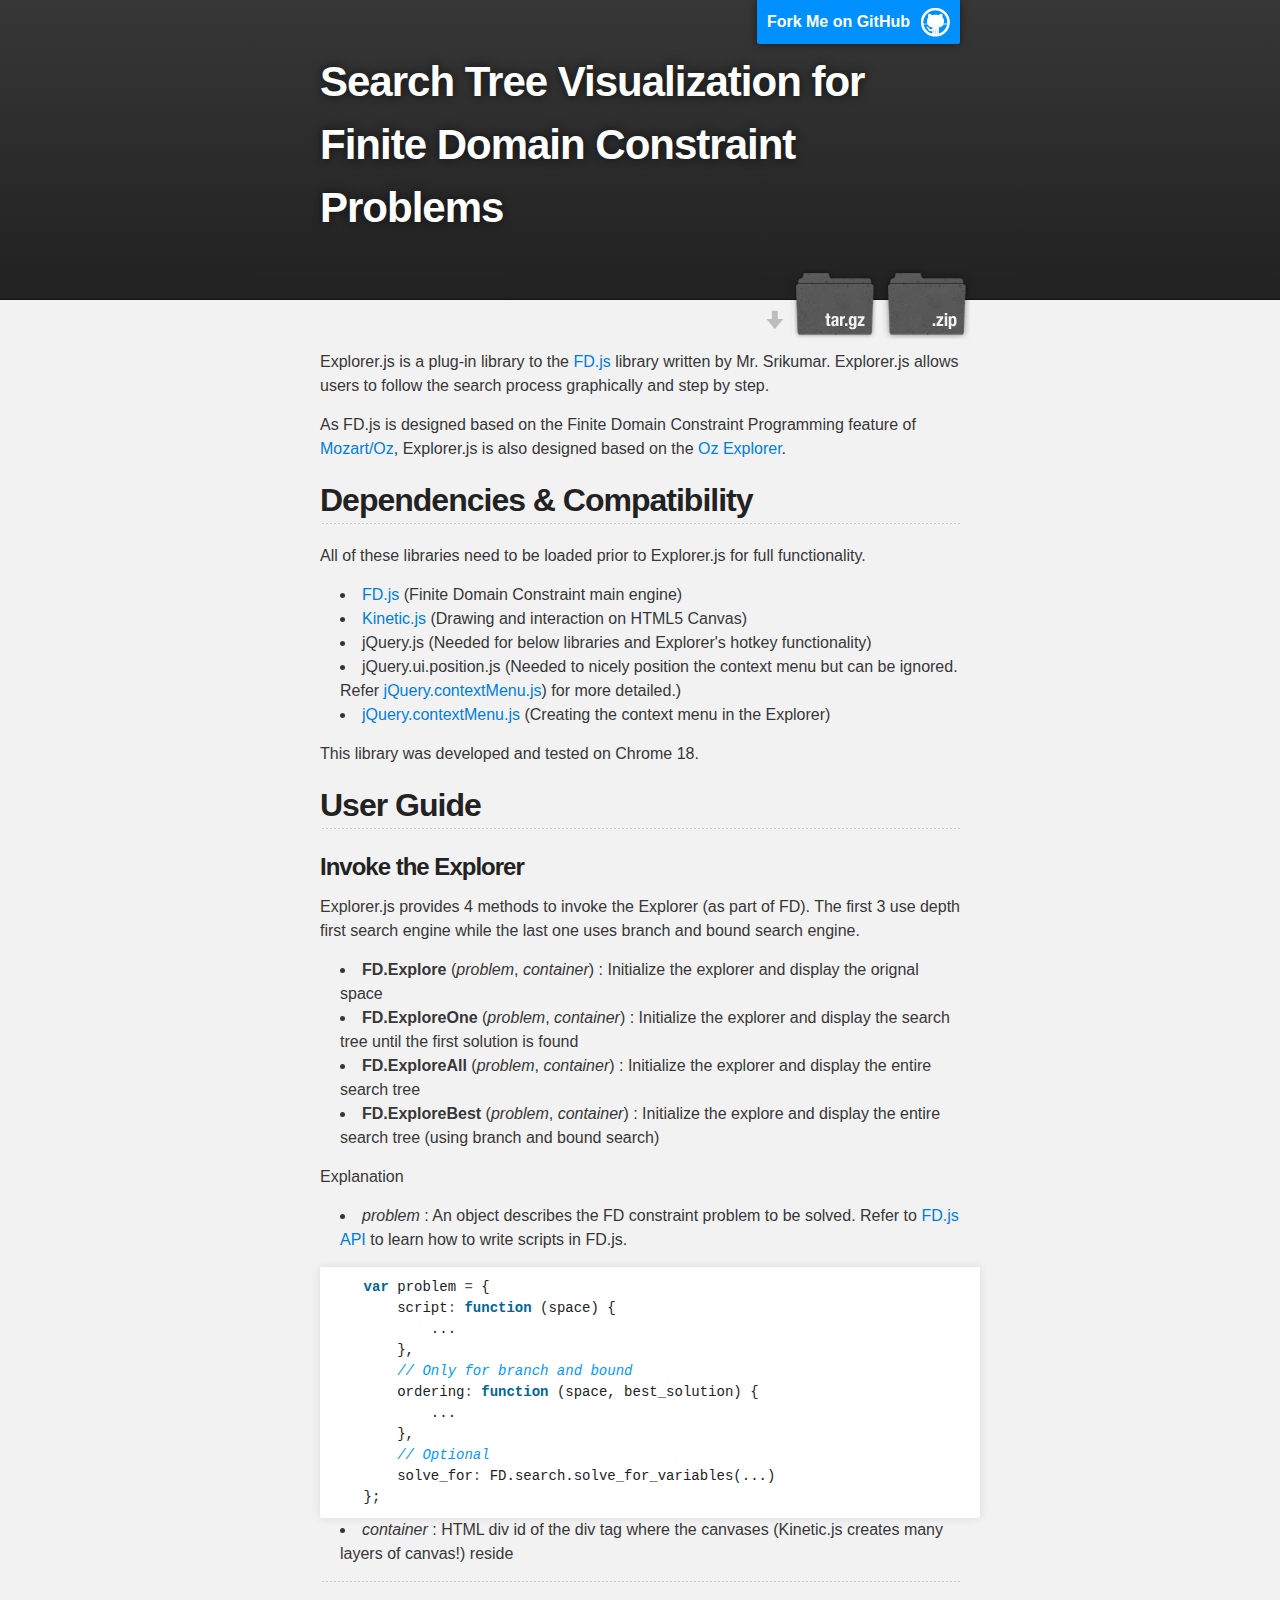
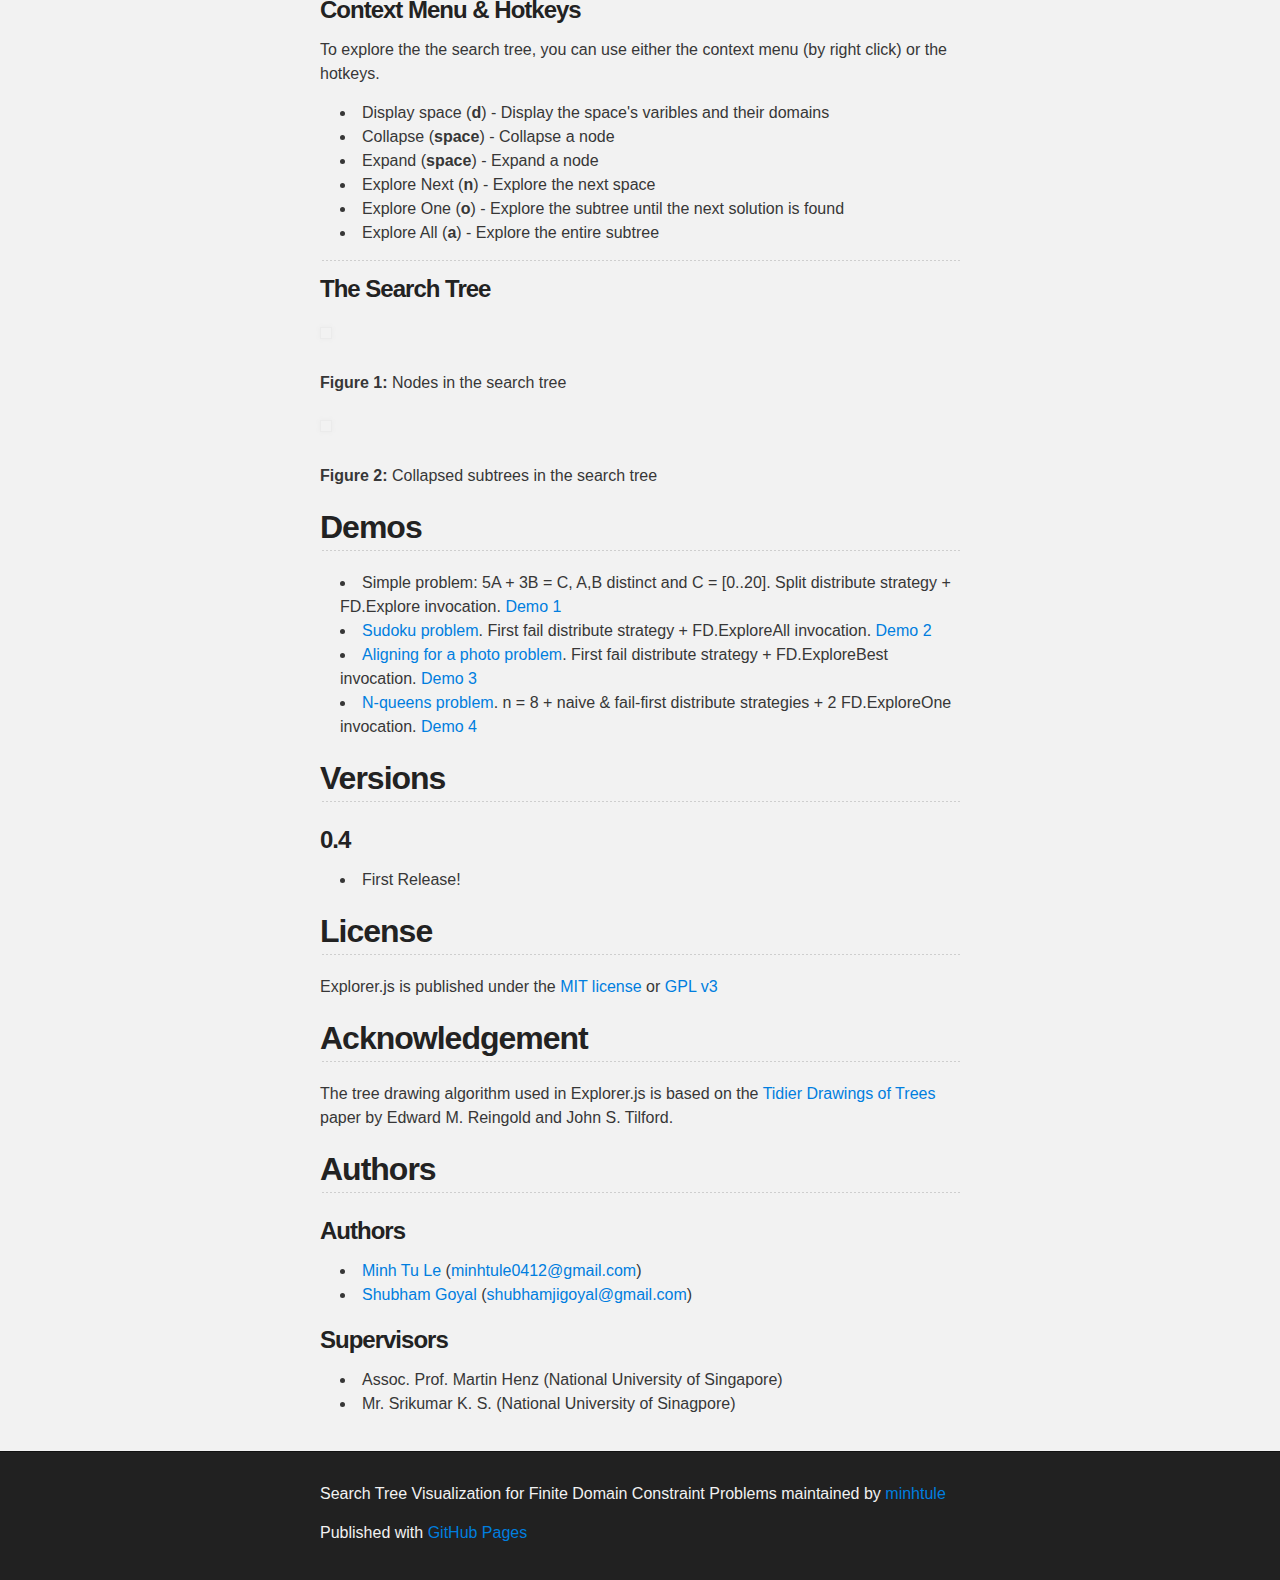
==== commit 9bf01983: "Correct a typo in homepage" ====
--- a/index.html
+++ b/index.html
@@ -38,7 +38,7 @@
 feature of <a href="http://www.mozart-oz.org/documentation/fdt/index.html">Mozart/Oz</a>,
 Explorer.js is also designed based on the <a href="http://www.mozart-oz.org/documentation/explorer/index.html">Oz Explorer</a>. </p>
 
-<h2>Dependencies</h2>
+<h2>Dependencies & Compatibility</h2>
 <p>All of these libraries need to be loaded prior to Explorer.js for full 
 functionality.</p>
 
@@ -55,7 +55,7 @@
 <a href="https://github.com/medialize/jQuery-contextMenu/blob/gh-pages/README.md">jQuery.contextMenu.js</a>
 (Creating the context menu in the Explorer)</li>
 </ul>
-<p>This library was developed and tested on Chrome 18</p>
+<p>This library was developed and tested on Chrome 18.</p>
 
 <h2>User Guide</h2>
 <h3>Invoke the Explorer</h3>
